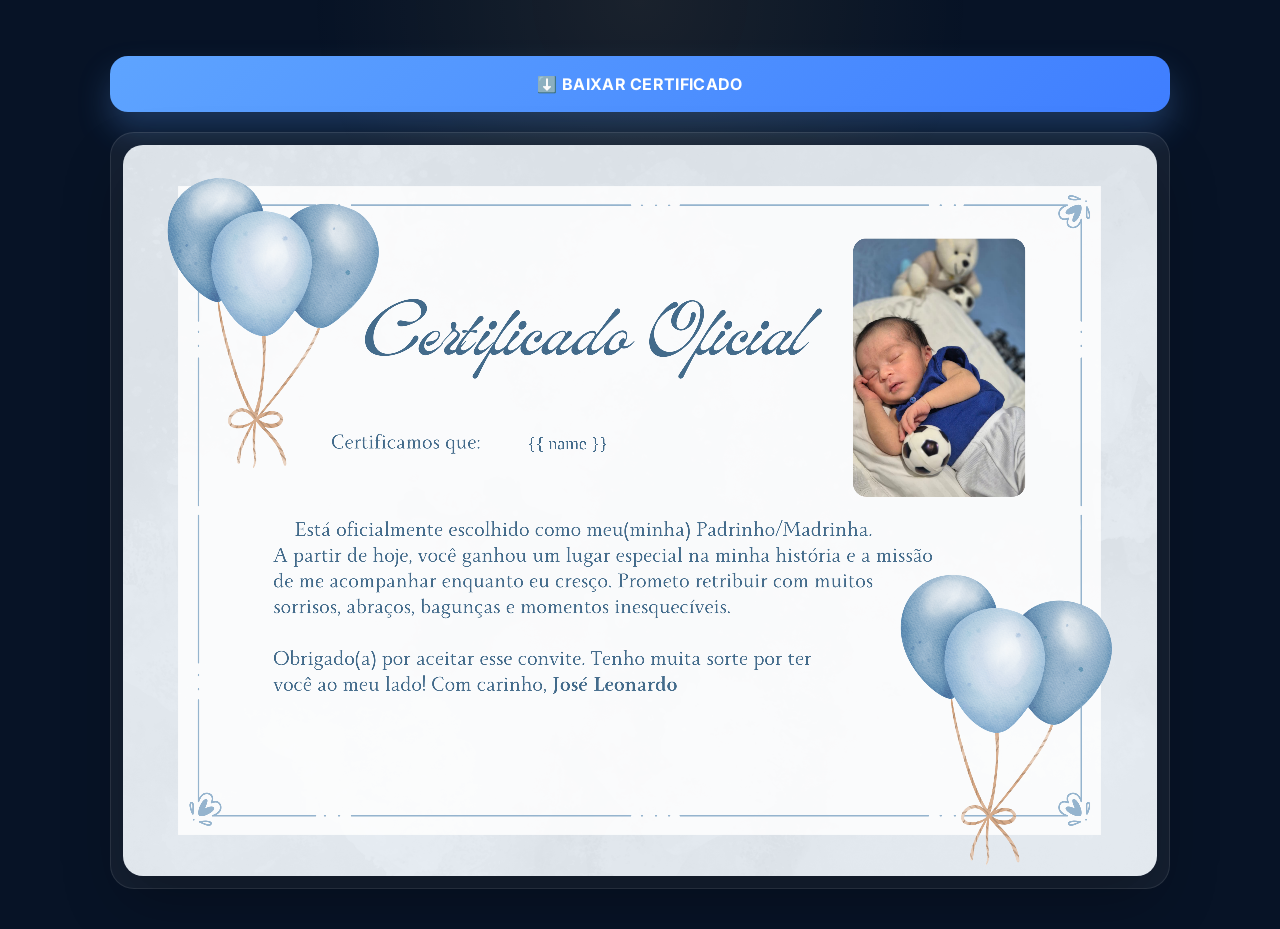
==== templates/certificado.html @ 7c097efd "Primeira versão do convite José Leonardo" ====
<!DOCTYPE html>
<html lang="pt-BR">
<head>
    <meta charset="UTF-8" />
    <meta name="viewport" content="width=device-width, initial-scale=1.0" />
    <title>Certificado - José Leonardo</title>
    <link rel="stylesheet" href="/static/css/style.css" />
    <style>
        @font-face {
            font-family: 'Monterchi Serif';
            src: url('/static/fonts/MonterchiSerif.ttf') format('truetype');
            src: url('/static/fonts/MonterchiSerif.otf') format('opentype');
            font-weight: 400;
            font-style: normal;
            font-display: swap;
        }

        body {
            background: #071326;
        }

        .certificate-shell {
            display: grid;
            gap: 20px;
        }

        .certificate-toolbar {
            display: flex;
            justify-content: center;
        }

        .certificate-canvas-wrap {
            display: flex;
            justify-content: center;
            padding: 12px;
            border-radius: 24px;
            background: rgba(255,255,255,0.06);
            border: 1px solid rgba(255,255,255,0.1);
        }

        #certificateCanvas {
            max-width: 100%;
            height: auto;
            border-radius: 20px;
            box-shadow: 0 24px 60px rgba(0, 0, 0, 0.25);
        }
    </style>
</head>
<body>
    <main class="page-shell">
        <section class="certificate-shell animate-in">
            <div class="certificate-toolbar">
                <button id="downloadCertificate" class="button button-primary">⬇️ Baixar Certificado</button>
            </div>
            <div class="certificate-canvas-wrap">
                <canvas id="certificateCanvas"></canvas>
            </div>
        </section>
    </main>
    <input id="certificateNameInput" type="hidden" value="{{ name }}" />
    <script src="/static/js/efeitos.js"></script>
    <script>
        const certificateName = document.getElementById('certificateNameInput').value;
        const certificateConfig = {
            imagePath: '/static/img/certificado.png',
            text: certificateName,
            x: 0.43,
            y: 0.41,
            fontSize:68,
            color: '#436b8b',
            fontFamily: 'Monterchi Serif, Georgia, serif',
            maxWidth: 600,
            lineHeight: 1.15
        };

        const canvas = document.getElementById('certificateCanvas');
        const ctx = canvas.getContext('2d');

        function drawCertificate() {
            const image = new Image();
            image.onload = () => {
                const scale = 2;
                const width = image.naturalWidth;
                const height = image.naturalHeight;
                canvas.width = width * scale;
                canvas.height = height * scale;
                ctx.setTransform(scale, 0, 0, scale, 0, 0);
                ctx.drawImage(image, 0, 0, width, height);

                let fontSize = certificateConfig.fontSize;
                ctx.font = `${fontSize}px ${certificateConfig.fontFamily}`;
                ctx.textAlign = 'center';
                ctx.textBaseline = 'middle';
                ctx.fillStyle = certificateConfig.color;

                while (ctx.measureText(certificateConfig.text).width > certificateConfig.maxWidth && fontSize > 24) {
                    fontSize -= 2;
                    ctx.font = `${fontSize}px ${certificateConfig.fontFamily}`;
                }

                const x = width * certificateConfig.x;
                const y = height * certificateConfig.y;
                ctx.fillText(certificateConfig.text, x, y);
            };
            image.onerror = () => {
                ctx.clearRect(0, 0, canvas.width, canvas.height);
                ctx.font = '20px Arial';
                ctx.textAlign = 'center';
                ctx.fillText('Não foi possível carregar o fundo do certificado.', canvas.width / 2, canvas.height / 2);
            };
            image.src = certificateConfig.imagePath;
        }

        document.getElementById('downloadCertificate')?.addEventListener('click', () => {
            const link = document.createElement('a');
            link.download = `Certificado - ${certificateName}.png`;
            link.href = canvas.toDataURL('image/png');
            link.click();
        });

        window.addEventListener('DOMContentLoaded', drawCertificate);
    </script>
</body>
</html>
---- static/css/style.css ----
@import url('https://fonts.googleapis.com/css2?family=Inter:wght@400;500;600;700;800&display=swap');

:root {
    color-scheme: dark;
    font-family: 'Inter', sans-serif;
    background: radial-gradient(circle at top, rgba(63, 155, 255, 0.14), transparent 32%),
        radial-gradient(circle at bottom right, rgba(12, 58, 134, 0.35), transparent 38%),
        #050816;
    color: #f5f7fb;
    --surface: rgba(16, 25, 47, 0.78);
    --surface-strong: rgba(18, 30, 60, 0.92);
    --text-soft: #d7dce8;
    --accent: #5ea4ff;
    --accent-strong: #90b9ff;
    --border: rgba(255, 255, 255, 0.12);
    --shadow: 0 30px 90px rgba(1, 10, 32, 0.35);
}

* {
    box-sizing: border-box;
}

html, body {
    margin: 0;
    min-height: 100%;
    overflow-x: hidden;
}

body {
    background: radial-gradient(circle at 20% 10%, rgba(94, 164, 255, 0.22), transparent 22%),
        radial-gradient(circle at 80% 0%, rgba(90, 207, 255, 0.12), transparent 26%),
        linear-gradient(180deg, #090d1e 0%, #050816 100%);
    color: #f7f9ff;
    position: relative;
}

body::before {
    content: '';
    position: fixed;
    inset: 0;
    background: radial-gradient(circle at top center, rgba(255, 215, 125, 0.08), transparent 30%);
    pointer-events: none;
    z-index: 0;
}

img {
    max-width: 100%;
    display: block;
}

a {
    color: inherit;
    text-decoration: none;
}

button, input {
    font: inherit;
}

.page-shell {
    min-height: 100vh;
    width: min(100%, 1100px);
    margin: 0 auto;
    padding: 56px 20px 40px;
    position: relative;
    z-index: 1;
}

@media (max-width: 600px) {
    .page-shell {
        padding: 18px 16px 32px;
    }
}

.hero-panel,
.form-panel,
.quiz-shell,
.result-shell,
.convite-shell {
    display: grid;
    gap: 22px;
}

.hero-panel {
    align-items: center;
    justify-content: center;
    text-align: center;
    padding: 28px;
}

.hero-image-frame {
    width: min(340px, 100%);
    margin: 0 auto 18px;
    border-radius: 32px;
    background: rgba(255,255,255,0.08);
    border: 1px solid rgba(255,255,255,0.12);
    box-shadow: var(--shadow);
    overflow: hidden;
}

.hero-image {
    width: 100%;
    height: auto;
}

.hero-copy {
    max-width: 620px;
    margin: 0 auto;
}

.eyebrow {
    margin: 0 0 12px;
    font-size: 0.88rem;
    letter-spacing: 0.16em;
    text-transform: uppercase;
    color: #7fa7ff;
}

h1, h2 {
    margin: 0;
    line-height: 1.1;
}

h1 {
    font-size: clamp(2rem, 4vw, 3.4rem);
}

h2 {
    font-size: 1.8rem;
}

.hero-text,
.small-copy,
.subtle-copy,
.label,
.rank-meta {
    color: var(--text-soft);
}

.hero-text {
    margin: 16px auto 0;
    max-width: 720px;
    font-size: 1rem;
    line-height: 1.75;
}

.glass-card {
    background: var(--surface);
    border: 1px solid var(--border);
    border-radius: 28px;
    box-shadow: var(--shadow);
    backdrop-filter: blur(22px);
    padding: 24px;
}

.button {
    display: inline-flex;
    align-items: center;
    justify-content: center;
    width: 100%;
    min-height: 56px;
    border: none;
    border-radius: 18px;
    cursor: pointer;
    transition: transform 0.25s ease, box-shadow 0.25s ease, background 0.25s ease;
    font-weight: 700;
    letter-spacing: 0.02em;
    text-transform: uppercase;
}

.button:hover {
    transform: translateY(-2px) scale(1.01);
    box-shadow: 0 20px 36px rgba(94, 164, 255, 0.25);
}

.button-primary {
    background: linear-gradient(135deg, #5ea4ff, #3f7eff);
    color: #fff;
    box-shadow: 0 18px 32px rgba(94, 164, 255, 0.25);
}

.button-accent {
    background: #ffffff;
    color: #0d1833;
    box-shadow: 0 18px 32px rgba(255, 255, 255, 0.16);
}

.button-secondary {
    background: rgba(255, 255, 255, 0.08);
    color: #f5f7fb;
    border: 1px solid rgba(255, 255, 255, 0.14);
    width: auto;
    padding: 14px 20px;
}

.sound-toggle {
    position: absolute;
    top: 22px;
    right: 22px;
    z-index: 10;
    font-size: 0.95rem;
    letter-spacing: 0.02em;
}

.menu-shell {
    position: fixed;
    top: 18px;
    right: 18px;
    z-index: 100;
}

.menu-toggle {
    width: 50px;
    height: 50px;
    border-radius: 50%;
    border: 1px solid rgba(255,255,255,0.16);
    background: rgba(7, 14, 33, 0.92);
    color: white;
    font-size: 1.2rem;
    cursor: pointer;
    box-shadow: 0 18px 32px rgba(2, 8, 20, 0.32);
}

.menu-panel {
    position: absolute;
    top: 60px;
    right: 0;
    display: grid;
    gap: 8px;
    min-width: 220px;
    padding: 12px;
    border-radius: 20px;
    background: rgba(9, 16, 37, 0.96);
    border: 1px solid rgba(255,255,255,0.12);
    box-shadow: 0 24px 60px rgba(0, 0, 0, 0.28);
    opacity: 0;
    transform: translateY(-10px);
    pointer-events: none;
    transition: all 0.25s ease;
}

.menu-panel.open {
    opacity: 1;
    transform: translateY(0);
    pointer-events: auto;
}

.menu-panel a,
.menu-link {
    display: flex;
    align-items: center;
    gap: 10px;
    border: none;
    background: transparent;
    color: #f5f7fb;
    padding: 10px 12px;
    border-radius: 12px;
    cursor: pointer;
    text-align: left;
}

.menu-panel a:hover,
.menu-link:hover {
    background: rgba(94, 164, 255, 0.14);
}

.sound-toggle.muted {
    opacity: 0.7;
}

.button-vibrate {
    animation: buttonVibrate 0.35s ease-in-out;
}

@keyframes buttonVibrate {
    0%, 100% { transform: translateX(0); }
    25% { transform: translateX(-2px); }
    50% { transform: translateX(2px); }
    75% { transform: translateX(-1px); }
}

.fade-out {
    opacity: 0;
    transition: opacity 0.8s ease;
}

.suspense-line {
    opacity: 0;
    transform: translateY(6px);
    margin: 0;
    transition: opacity 0.35s ease, transform 0.35s ease;
}

.suspense-line.visible {
    opacity: 1;
    transform: translateY(0);
}

.countdown-active {
    animation: countdownPulse 0.85s ease;
}

@keyframes countdownPulse {
    0% { transform: scale(1); }
    50% { transform: scale(1.18); }
    100% { transform: scale(1); }
}

.button-full {
    width: 100%;
}

.form-header,
.quiz-header,
.ranking-header {
    display: grid;
    gap: 14px;
}

form {
    display: grid;
    gap: 18px;
}

.field-label {
    font-size: 0.95rem;
    color: #d7dce8;
}

input[type="text"] {
    width: 100%;
    min-height: 52px;
    border-radius: 16px;
    border: 1px solid rgba(255,255,255,0.14);
    padding: 14px 16px;
    background: rgba(255,255,255,0.06);
    color: #f5f7fb;
    outline: none;
    transition: border-color 0.2s ease, background 0.2s ease;
}

input[type="text"]:focus {
    border-color: rgba(94, 164, 255, 0.95);
    background: rgba(255,255,255,0.1);
}

.gender-switcher {
    display: grid;
    grid-template-columns: repeat(2, minmax(0, 1fr));
    gap: 12px;
}

.radio-button {
    display: inline-flex;
    align-items: center;
    gap: 10px;
    padding: 14px 16px;
    border-radius: 18px;
    border: 1px solid rgba(255,255,255,0.14);
    background: rgba(255,255,255,0.06);
    cursor: pointer;
    transition: background 0.2s ease, border-color 0.2s ease;
}

.radio-button input {
    accent-color: #5ea4ff;
}

.radio-button:hover {
    background: rgba(94, 164, 255, 0.14);
}

.field-error {
    margin: 0;
    color: #f56565;
    font-size: 0.95rem;
}

.progress-card,
.question-card,
.result-panel,
.ranking-panel {
    width: 100%;
}

.progress-top {
    display: flex;
    justify-content: space-between;
    align-items: center;
    gap: 16px;
    flex-wrap: wrap;
}

.timer {
    font-size: 1.15rem;
    font-weight: 700;
    color: #ffffff;
}

.progress-bar-background {
    width: 100%;
    height: 14px;
    border-radius: 999px;
    background: rgba(255,255,255,0.08);
    overflow: hidden;
    margin-top: 18px;
}

.progress-bar-fill {
    height: 100%;
    width: 0%;
    background: linear-gradient(90deg, #68b4ff, #2f80ff);
    border-radius: 999px;
    transition: width 0.35s ease;
}

.question-card h2 {
    font-size: 1.5rem;
    margin-bottom: 20px;
}

.answers-grid {
    display: grid;
    gap: 14px;
}

.answer-button {
    background: rgba(255,255,255,0.06);
    border: 1px solid rgba(255,255,255,0.1);
    color: #edf2ff;
    min-height: 64px;
    border-radius: 18px;
    transition: transform 0.2s ease, background 0.2s ease;
    padding: 18px 22px;
    text-align: left;
    cursor: pointer;
}

.answer-button:hover {
    transform: translateY(-2px);
    background: rgba(94, 164, 255, 0.16);
}

.answer-button.answer-correct {
    border-color: rgba(69, 201, 103, 0.85);
    background: rgba(69, 201, 103, 0.16);
    box-shadow: 0 8px 24px rgba(69, 201, 103, 0.16);
}

.answer-button.answer-wrong {
    border-color: rgba(255, 107, 107, 0.85);
    background: rgba(255, 107, 107, 0.16);
    box-shadow: 0 8px 24px rgba(255, 107, 107, 0.16);
}

.question-appear {
    animation: cardAppear 0.45s ease forwards;
}

@keyframes cardAppear {
    from { opacity: 0; transform: translateY(24px); }
    to { opacity: 1; transform: translateY(0); }
}

.feedback-correct {
    animation: glowCorrect 0.5s ease;
}

.feedback-wrong {
    animation: glowWrong 0.5s ease;
}

@keyframes glowCorrect {
    from { box-shadow: inset 0 0 0 rgba(69, 201, 103, 0); }
    to { box-shadow: inset 0 0 0 4px rgba(69, 201, 103, 0.18); }
}

@keyframes glowWrong {
    from { box-shadow: inset 0 0 0 rgba(255, 107, 107, 0); }
    to { box-shadow: inset 0 0 0 4px rgba(255, 107, 107, 0.18); }
}

.stats-row {
    display: inline-flex;
    gap: 10px;
    flex-wrap: wrap;
}

.pill {
    display: inline-flex;
    align-items: center;
    gap: 8px;
    background: rgba(255,255,255,0.08);
    color: #d7dce8;
    border-radius: 999px;
    padding: 10px 14px;
    font-size: 0.95rem;
}

.hero-actions {
    display: flex;
    gap: 12px;
    justify-content: center;
    flex-wrap: wrap;
    margin-top: 24px;
}

.result-grid {
    display: grid;
    gap: 16px;
    margin-top: 20px;
}

.result-stat {
    background: rgba(255,255,255,0.05);
    border-radius: 20px;
    padding: 18px;
    display: grid;
    gap: 6px;
}

.result-stat span {
    color: var(--text-soft);
}

.result-stat strong {
    font-size: 1.85rem;
}

.ranking-list {
    display: grid;
    gap: 14px;
    margin-top: 18px;
}

.rank-row {
    display: flex;
    justify-content: space-between;
    align-items: center;
    gap: 16px;
    padding: 18px;
    border-radius: 20px;
    background: rgba(255,255,255,0.05);
    transition: transform 0.25s ease, box-shadow 0.25s ease;
    animation: riseIn 0.6s ease both;
}

.rank-row:hover {
    transform: translateY(-2px);
    box-shadow: 0 14px 34px rgba(94, 164, 255, 0.16);
}

.rank-row.rank-1 {
    background: linear-gradient(135deg, rgba(255, 215, 0, 0.18), rgba(255, 215, 0, 0.06));
    border: 1px solid rgba(255, 215, 0, 0.25);
}

.rank-row.rank-2 {
    background: linear-gradient(135deg, rgba(192, 192, 192, 0.16), rgba(192, 192, 192, 0.06));
}

.rank-row.rank-3 {
    background: linear-gradient(135deg, rgba(205, 127, 50, 0.16), rgba(205, 127, 50, 0.06));
}

.rank-badge {
    min-width: 54px;
    display: grid;
    place-items: center;
}

.medal {
    font-size: 1.4rem;
}

.medal-gold { color: #ffd166; }
.medal-silver { color: #dfe7f5; }
.medal-bronze { color: #c97d3d; }

.rank-content {
    flex: 1;
}

.rank-stats {
    display: grid;
    text-align: right;
    gap: 4px;
    color: var(--text-soft);
}

@keyframes riseIn {
    from { opacity: 0; transform: translateY(14px); }
    to { opacity: 1; transform: translateY(0); }
}

.rank-name {
    display: block;
    font-weight: 700;
}

.rank-meta {
    display: block;
    margin-top: 6px;
    font-size: 0.88rem;
    color: var(--text-soft);
}

.rank-score {
    font-size: 1.25rem;
}

.quiz-footer,
.result-panel,
.ranking-panel {
    display: grid;
}

.subtle-copy {
    margin-top: 14px;
    color: #b8c3e6;
}

.hidden {
    display: none !important;
}

.timer-critical {
    color: #ff8a8a;
}

.heart-container,
.fireworks-container,
.confetti-container {
    position: fixed;
    inset: 0;
    pointer-events: none;
    overflow: hidden;
    z-index: 60;
}

.confetti-piece {
    position: absolute;
    top: 0;
    border-radius: 3px;
    will-change: transform, opacity;
}

.heart-floating {
    position: absolute;
    width: 18px;
    height: 18px;
    background: radial-gradient(circle at 30% 30%, #ff8a8a, #ff4d8d);
    transform: rotate(45deg);
    border-radius: 50% 50% 0 0;
    clip-path: polygon(50% 0%, 100% 35%, 82% 100%, 50% 85%, 18% 100%, 0% 35%);
    animation: floatUp 4.2s ease forwards;
}

@keyframes floatUp {
    0% { transform: translateY(0) scale(0.85); opacity: 0.95; }
    35% { transform: translateY(-18px) scale(1); opacity: 1; }
    100% { transform: translateY(-220px) scale(0.8); opacity: 0; }
}

.firework-spark {
    position: absolute;
    width: 10px;
    height: 10px;
    border-radius: 50%;
    background: radial-gradient(circle, #ffd57d, #fca5a5);
    opacity: 0.95;
}

.zoom-photo {
    transform: scale(1.08);
    transition: transform 0.5s ease;
}

.fade-in-up {
    animation: fadeInUp 0.9s ease forwards;
}

.animate-in {
    opacity: 0;
    transform: translateY(18px);
    animation: fadeInUp 0.9s ease forwards;
}

@keyframes fadeInUp {
    to {
        opacity: 1;
        transform: translateY(0);
    }
}

.convite-body {
    background: #050816;
}

.dark-stage,
.reveal-shell {
    min-height: 80vh;
    display: grid;
    place-items: center;
}

.dark-stage {
    padding: 24px;
    text-align: center;
    background: #020409;
    border-radius: 32px;
    box-shadow: inset 0 0 80px rgba(0, 0, 0, 0.35);
}

.suspense-copy {
    max-width: 620px;
    margin: 0 auto 24px;
    font-size: 1.2rem;
    line-height: 1.8;
    letter-spacing: 0.01em;
    color: #f7f9ff;
}

.countdown {
    font-size: clamp(3rem, 12vw, 7rem);
    font-weight: 800;
    letter-spacing: 0.04em;
    color: #75b5ff;
}

.confetti-container,
.fireworks-container,
.heart-container {
    position: fixed;
    inset: 0;
    pointer-events: none;
    overflow: hidden;
    z-index: 60;
}

.confetti-piece {
    position: absolute;
    top: 0;
    border-radius: 3px;
    will-change: transform, opacity;
}

.firework-spark {
    position: absolute;
    width: 10px;
    height: 10px;
    border-radius: 50%;
    background: radial-gradient(circle, #ffd57d, #fca5a5);
    opacity: 0.95;
}

.heart-floating {
    position: absolute;
    width: 18px;
    height: 18px;
    background: radial-gradient(circle at 30% 30%, #ff8a8a, #ff4d8d);
    transform: rotate(45deg);
    border-radius: 50% 50% 0 0;
    clip-path: polygon(50% 0%, 100% 35%, 82% 100%, 50% 85%, 18% 100%, 0% 35%);
    animation: floatUp 4.2s ease forwards;
}

@keyframes floatUp {
    0% { transform: translateY(0) scale(0.85); opacity: 0.95; }
    35% { transform: translateY(-18px) scale(1); opacity: 1; }
    100% { transform: translateY(-220px) scale(0.8); opacity: 0; }
}

.reveal-card {
    position: relative;
    max-width: 760px;
    width: 100%;
    padding: 36px;
    text-align: center;
    border-radius: 32px;
    border: 1px solid rgba(255,255,255,0.16);
    background: linear-gradient(145deg, rgba(14, 24, 48, 0.96), rgba(12, 18, 38, 0.86));
    box-shadow: 0 24px 60px rgba(0, 0, 0, 0.24);
}

.certificate-shell {
    display: grid;
    gap: 24px;
}

.certificate-card {
    background: linear-gradient(145deg, #fffdf7, #f7eecf);
    color: #2f2414;
    border-radius: 28px;
    padding: 36px 28px;
    box-shadow: 0 28px 80px rgba(0, 0, 0, 0.24);
    border: 2px solid #c7a44f;
    position: relative;
    overflow: hidden;
}

.certificate-card::before,
.certificate-card::after {
    content: '';
    position: absolute;
    inset: 14px;
    border: 1px solid rgba(199, 164, 79, 0.45);
    border-radius: 20px;
    pointer-events: none;
}

.certificate-card::after {
    inset: 24px;
    border-color: rgba(199, 164, 79, 0.3);
}

.certificate-header,
.certificate-body,
.certificate-footer {
    position: relative;
    z-index: 1;
}

.certificate-badge {
    display: inline-flex;
    align-items: center;
    justify-content: center;
    padding: 8px 14px;
    border-radius: 999px;
    background: #c7a44f;
    color: white;
    font-weight: 800;
    letter-spacing: 0.24em;
    margin-bottom: 16px;
}

.certificate-card h1 {
    font-size: clamp(1.8rem, 3.5vw, 2.7rem);
    color: #8b6122;
    margin-bottom: 10px;
}

.certificate-subtitle,
.certificate-body p,
.certificate-date,
.certificate-signature {
    color: #5b4622;
}

.certificate-body h2,
.certificate-body h3 {
    color: #7a4c1a;
    margin: 10px 0;
}

.certificate-photo-frame {
    width: min(220px, 100%);
    margin: 24px auto;
    padding: 12px;
    border-radius: 20px;
    background: #fff;
    box-shadow: 0 12px 32px rgba(0, 0, 0, 0.12);
}

.certificate-photo-frame img {
    width: 100%;
    border-radius: 14px;
}

.certificate-message {
    max-width: 650px;
    margin: 0 auto;
    font-size: 1rem;
    line-height: 1.8;
}

.certificate-footer {
    margin-top: 26px;
    display: flex;
    flex-direction: column;
    align-items: center;
    gap: 10px;
}

.certificate-line {
    width: 240px;
    height: 2px;
    background: linear-gradient(90deg, transparent, #8b6122, transparent);
}

.certificate-actions {
    display: flex;
    gap: 12px;
    justify-content: center;
    flex-wrap: wrap;
}

.ranking-page,
.guide-shell {
    display: grid;
    gap: 20px;
}

.section-title {
    text-align: center;
}

.guide-card {
    display: grid;
    gap: 16px;
}

.guide-step {
    padding: 18px 20px;
    border-radius: 20px;
    background: rgba(255,255,255,0.05);
    border: 1px solid rgba(255,255,255,0.08);
}

.guide-step h2 {
    font-size: 1.15rem;
    margin-bottom: 8px;
}

.reveal-photo {
    width: 160px;
    margin: 0 auto 28px;
    border-radius: 28px;
    border: 1px solid rgba(255,255,255,0.16);
}

.reveal-text p {
    margin: 0 0 16px;
    color: var(--text-soft);
    line-height: 1.75;
    font-size: 1rem;
}

.question-highlight {
    margin: 26px auto;
    background: rgba(94, 164, 255, 0.12);
    border: 1px solid rgba(94, 164, 255, 0.25);
    border-radius: 24px;
    padding: 24px 20px;
}

.question-highlight span {
    display: block;
    font-size: 2.45rem;
    margin-bottom: 12px;
}

.question-highlight p {
    margin: 0;
    font-size: 1.15rem;
    color: #fff;
}

.final-message {
    margin-top: 28px;
    text-align: center;
}

.final-message h2 {
    font-size: 1.6rem;
    margin-bottom: 18px;
}

.final-message p {
    margin: 0 0 10px;
    color: var(--text-soft);
}

@media (max-width: 900px) {
    .result-shell {
        grid-template-columns: 1fr;
    }
}

@media (max-width: 700px) {
    .hero-panel,
    .form-panel,
    .quiz-shell,
    .result-shell,
    .convite-shell {
        gap: 18px;
    }

    .hero-image-frame {
        border-radius: 24px;
    }

    .question-card,
    .result-panel,
    .ranking-panel {
        padding: 22px;
    }

    .reveal-card {
        padding: 24px;
    }

    .reveal-card {
        position: relative;
        padding-top: 64px;
    }

    .sound-toggle {
        top: 16px;
        right: 16px;
    }

    .reveal-photo {
        width: 140px;
    }

    .question-highlight {
        padding: 20px 16px;
    }

    .hero-actions,
    .certificate-actions {
        flex-direction: column;
    }

    .rank-row {
        flex-direction: column;
        align-items: flex-start;
    }

    .rank-stats {
        text-align: left;
    }
}
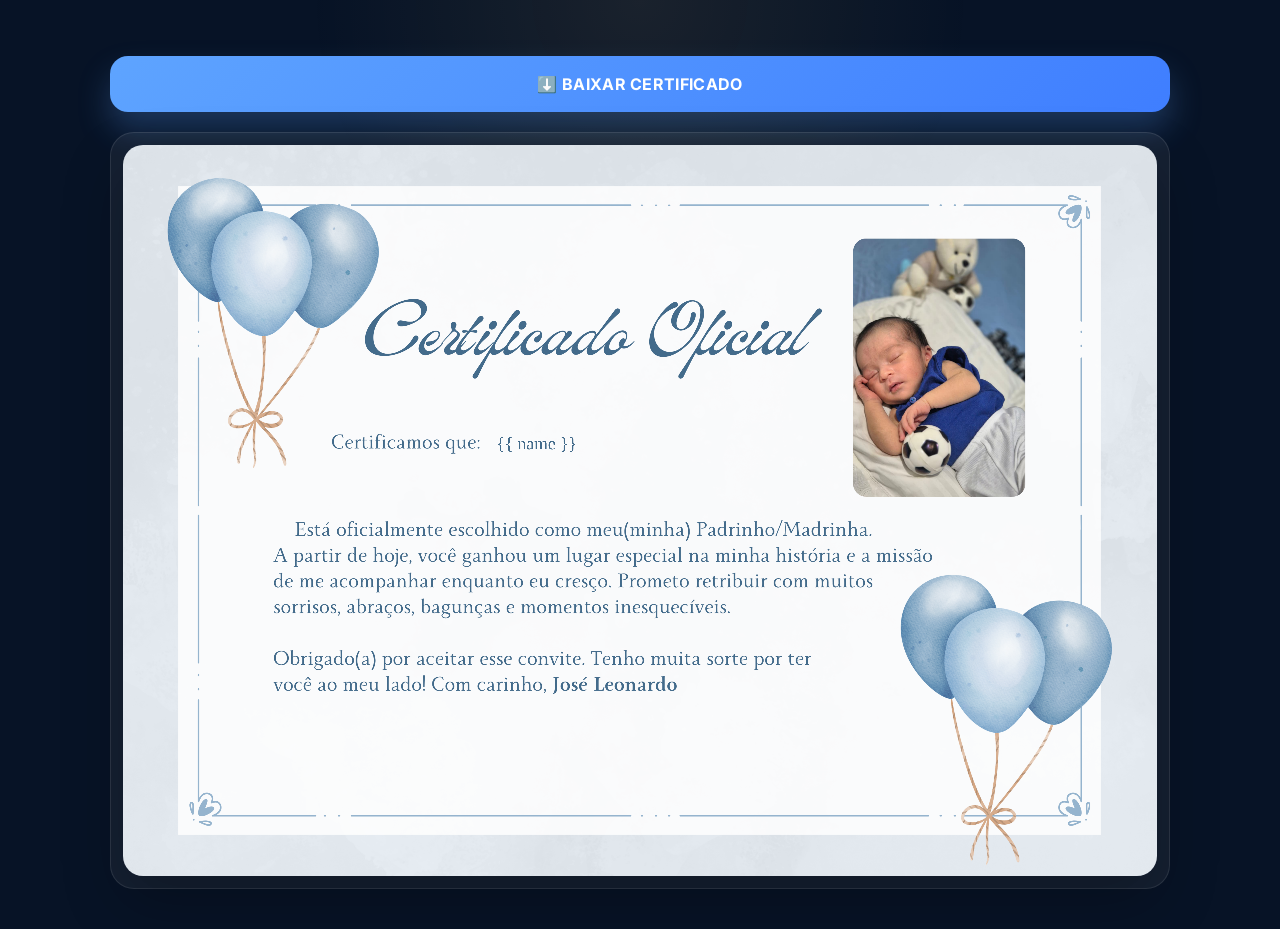
==== commit be8013e4: "Ajustes de menu" ====
--- a/templates/certificado.html
+++ b/templates/certificado.html
@@ -64,7 +64,7 @@
         const certificateConfig = {
             imagePath: '/static/img/certificado.png',
             text: certificateName,
-            x: 0.43,
+            x: 0.40,
             y: 0.41,
             fontSize:68,
             color: '#436b8b',
--- a/static/css/style.css
+++ b/static/css/style.css
@@ -322,6 +322,17 @@
     gap: 18px;
 }
 
+.button-row {
+    display: flex;
+    gap: 12px;
+    flex-wrap: wrap;
+}
+
+.button-row .button {
+    width: auto;
+    min-width: 180px;
+}
+
 .field-label {
     font-size: 0.95rem;
     color: #d7dce8;
